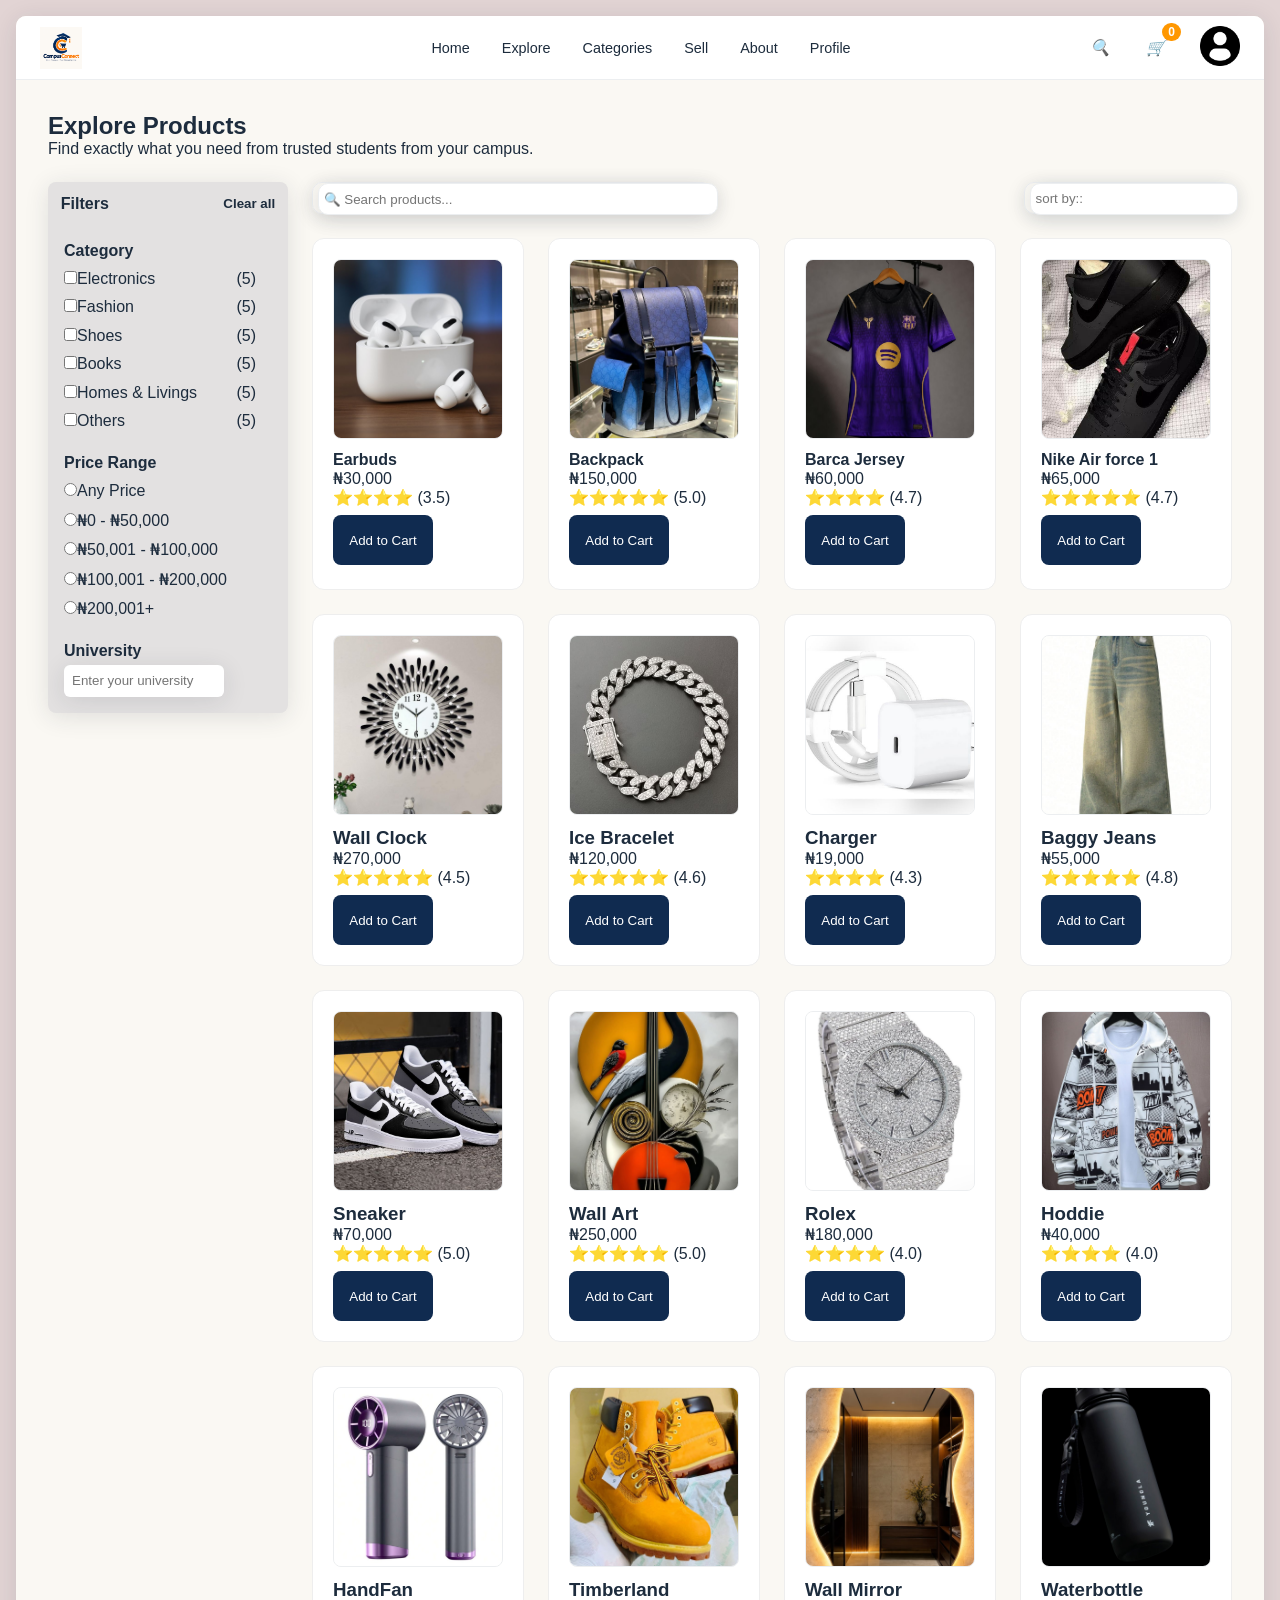
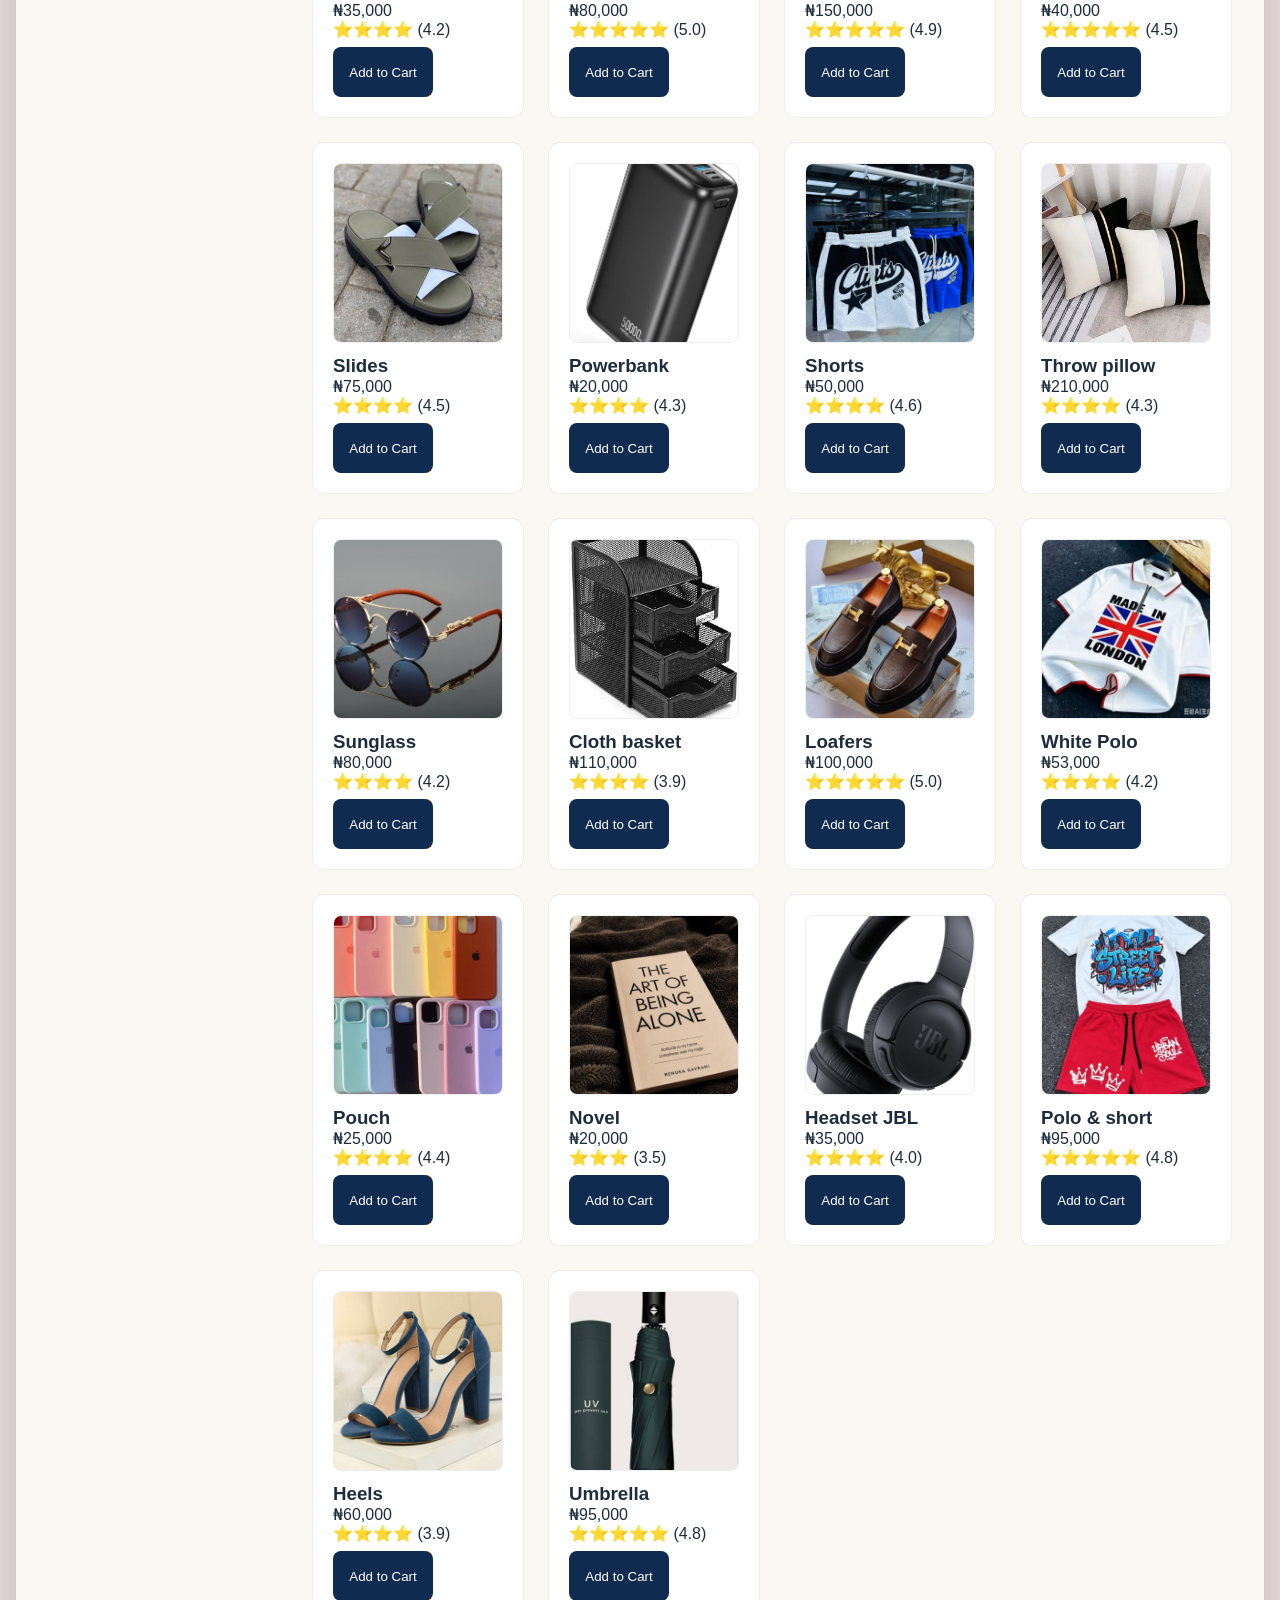
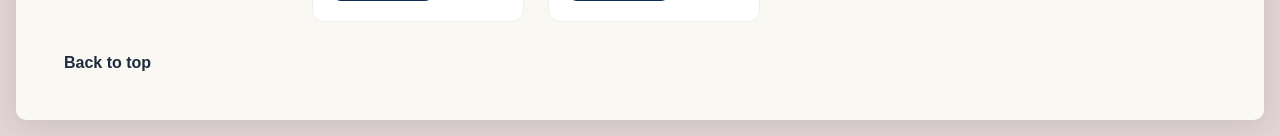
==== explore.html @ 7c212291 "first commit" ====
<!DOCTYPE html>
<html lang="en">

<head>
    <meta charset="UTF-8">
    <meta name="viewport" content="width=device-width, initial-scale=1.0">
    <title>CampusConnect</title>
    <link rel="icon" href="images/icon.png">
    <link rel="stylesheet" href="css/explore.css">
</head>

<body>
    <div class="cover">
        <header id="home">
            <section class="head">
                <div><a href="#home"><img src="images/icon.png" alt="CampusConnect Logo" id="hero-img"></a>
                </div>
                <button class="hamburger" type="button" aria-label="open menu" aria-expanded="false"
                    aria-controls="nav-links">
                    <span></span>
                    <span></span>
                    <span></span>
                </button>
                <nav id="nav-links">
                    <a href="index.html">Home</a>
                    <a href="explore.html">Explore</a>
                    <a href="index.html#categories">Categories</a>
                    <a href="sell.html">Sell</a>
                    <a href="index.html#about">About</a>
                    <a href="dashboard.html">Profile</a>
                    <div id="nav-icon">
                        <a href="explore.html"><button><i class="fa-solid fa-magnifying-glass"
                                    id="search-all">🔍</i></button></a>
                        <a href="cart.html"><button><i class="fa-solid fa-cart-shopping">🛒</i><span
                                    class="cart-count">0</span></button></a>
                    </div>
                </nav>
                <div id="profile-holder"><img src="images/profile.jpg" alt="profile photo" id="profile-photo"></div>
            </section>
        </header>
        <main>
            <div id="explore-head">
                <h2>Explore Products</h2>
                <p>Find exactly what you need from trusted students from your campus.</p>
            </div>
            <section class="filters">
                <div class="filter-head">
                    <p>Filters</p>
                    <button id="clear-btn">Clear all</button>
                </div>
                <div class="categories">
                    <h4>Category</h4>
                    <div>
                        <label for="">
                            <input type="checkbox" value="1" class="category-filter">Electronics
                        </label>
                        <p class="number-of-products ">(5)</p>
                    </div>
                    <div>
                        <label for="">
                            <input type="checkbox" value="2" class="category-filter">Fashion
                        </label>
                        <p class="number-of-products ">(5)</p>
                    </div>
                    <div>
                        <label for="">
                            <input type="checkbox" value="3" class="category-filter">Shoes
                        </label>
                        <p class="number-of-products ">(5)</p>
                    </div>
                    <div>
                        <label for="">
                            <input type="checkbox" value="6" class="category-filter">Books
                        </label>
                        <p class="number-of-products ">(5)</p>
                    </div>
                    <div>
                        <label for="">
                            <input type="checkbox" value="4" class="category-filter">Homes & Livings
                        </label>
                        <p class="number-of-products ">(5)</p>
                    </div>
                    <div>
                        <label for="">
                            <input type="checkbox" value="5" class="category-filter">Others
                        </label>
                        <p class="number-of-products ">(5)</p>
                    </div>
                </div>

                <div class="price-range">
                    <h4>Price Range</h4>
                    <label for="">
                        <input type="radio" name="price" value="1">Any Price
                    </label>

                    <label for="">
                        <input type="radio" name="price" value="2">&#8358;0 - &#8358;50,000
                    </label>

                    <label for="">
                        <input type="radio" name="price" value="3">&#8358;50,001 - &#8358;100,000
                    </label>

                    <label for="">
                        <input type="radio" name="price" value="4">&#8358;100,001 - &#8358;200,000
                    </label>

                    <label for="">
                        <input type="radio" name="price" value="5">&#8358;200,001+
                    </label>

                </div>
                <div class="uni-input">
                    <label for="university">
                        <p>University</p>
                        <input type="text" id="university" name="university" list="universities"
                            placeholder="Enter your university">
                        <datalist id="universities">
                            <option value="UNN"></option>
                            <option value="Unilag"></option>
                            <option value="Uniben"></option>
                            <option value="Shanahan"></option>
                            <option value="Futo"></option>
                            <option value="Unizik"></option>
                            <option value="COOU"></option>
                            <option value="LASU"></option>
                            <option value="ABU"></option>
                            <option value="University of Ibadan"></option>
                        </datalist>
                    </label>
                </div>
            </section>
            <a id="top" href="#home"><button type="button">Back to top</button></a>

            <div class="sort">
                <label for="search" id="search">
                    <a href="#search-all"></a><input type="text" id="search" name="search"
                        placeholder="🔍 Search products...">
                </label>

                <label for="sorts" id="sorts">
                    <input type="text" name="sorts" id="sorts" list="sortOptions" placeholder="sort by::">
                    <datalist id="sortOptions">
                        <option value="Newest"></option>
                        <option value="Oldest"></option>
                        <option value="Recently"></option>
                    </datalist>
                </label>
            </div>

            <section class="product-container">
                <div class="product-card" data-category-id="1">
                    <img src="images/electronics/earbuds.jpg" alt="earbud img">
                    <h4>Earbuds</h4>
                    <p>&#8358;30,000</p>
                    <span>⭐⭐⭐⭐ (3.5)</span>
                    <button class="add-to-cart" data-id="101" data-name="Earbuds" data-price="30,000"
                        data-image="images/electronics/earbuds.jpg">Add to Cart</button>
                </div>
                <div class="product-card" data-category-id="5">
                    <img src="images/others/backpack.jpg" alt="backpack img">
                    <h4>Backpack</h4>
                    <p>&#8358;150,000</p>
                    <span>⭐⭐⭐⭐⭐ (5.0)</span>
                    <button class="add-to-cart" data-id="102" data-name="Backpack" data-price="150,000"
                        data-image="images/others/backpack.jpg">
                        Add to Cart</button>
                </div>
                <div class="product-card" data-category-id="2">
                    <img src="images/fashion/jersey.jpg" alt="girls cloth">
                    <h4>Barca Jersey</h4>
                    <p>&#8358;60,000</p>
                    <span>⭐⭐⭐⭐ (4.7)</span>
                    <button class="add-to-cart" data-id="103" data-name="Barca Jersey" data-price="60,000"
                        data-image="images/fashion/jersey.jpg">Add to Cart</button>
                </div>
                <div class="product-card" data-category-id="3">
                    <img src="images/shoes/nike.jpg" alt="nike shoe">
                    <h4>Nike Air force 1</h4>
                    <p>&#8358;65,000</p>
                    <span>⭐⭐⭐⭐⭐ (4.7)</span>
                    <button class="add-to-cart" data-id="104" data-name="Nike Air Force 1" data-price="65,000"
                        data-image="images/shoes/nike.jpg">Add to Cart</button>
                </div>
                <div class="product-card" data-category-id="4">
                    <img src="images/home/wall clock.jpg" alt="wall clock img">
                    <h3>Wall Clock</h3>
                    <p>&#8358;270,000</p>
                    <span>⭐⭐⭐⭐⭐ (4.5)</span>
                    <button class="add-to-cart" data-id="105" data-name="Wall Clock" data-price="270,000"
                        data-image="images/home/wall clock.jpg">Add to Cart</button>
                </div>
                <div class="product-card" data-category-id="5">
                    <img src="images/others/bracelet.jpg" alt="bracelet img">
                    <h3>Ice Bracelet</h3>
                    <p>&#8358;120,000</p>
                    <span>⭐⭐⭐⭐⭐ (4.6)</span>
                    <button class="add-to-cart" data-id="106" data-name="Ice Bracelet" data-price="120,000"
                        data-image="images/others/bracelet.jpg">Add to Cart</button>
                </div>
                <div class="product-card" data-category-id="1">
                    <img src="images/electronics/charger.jpg" alt="charger img">
                    <h3>Charger</h3>
                    <p>&#8358;19,000</p>
                    <span>⭐⭐⭐⭐ (4.3)</span>
                    <button class="add-to-cart" data-id="107" data-name="Charger" data-price="19,000"
                        data-image="images/electronics/charger.jpg">Add to Cart</button>
                </div>
                <div class="product-card" data-category-id="2">
                    <img src="images/fashion/baggy jeans.jpg" alt="baggie jean img">
                    <h3>Baggy Jeans</h3>
                    <p>&#8358;55,000</p>
                    <span>⭐⭐⭐⭐⭐ (4.8)</span>
                    <button class="add-to-cart" data-id="108" data-name="Baggy Jeans" data-price="55,000"
                        data-image="images/fashion/baggy jeans.jpg">Add to Cart</button>
                </div>
                <div class="product-card" data-category-id="3">
                    <img src="images/shoes/sneakers.jpg" alt="sneakers shoe img">
                    <h3>Sneaker</h3>
                    <p>&#8358;70,000</p>
                    <span>⭐⭐⭐⭐⭐ (5.0)</span>
                    <button class="add-to-cart" data-id="109" data-name="Sneaker" data-price="70,000"
                        data-image="images/shoes/sneakers.jpg">Add to Cart</button>
                </div>
                <div class="product-card" data-category-id="4">
                    <img src="images/home/art.jpg" alt="wall art img">
                    <h3>Wall Art</h3>
                    <p>&#8358;250,000</p>
                    <span>⭐⭐⭐⭐⭐ (5.0)</span>
                    <button class="add-to-cart" data-id="110" data-name="Wall Art" data-price="250,000"
                        data-image="images/home/art.jpg">Add to Cart</button>
                </div>
                <div class="product-card" data-category-id="5">
                    <img src="images/others/rolex.jpg" alt="rolex wristwatch img">
                    <h3>Rolex</h3>
                    <p>&#8358;180,000</p>
                    <span>⭐⭐⭐⭐ (4.0)</span>
                    <button class="add-to-cart" data-id="111" data-name="Rolex" data-price="180,000"
                        data-image="images/others/rolex.jpg">Add to Cart</button>
                </div>
                <div class="product-card" data-category-id="2">
                    <img src="images/fashion/hoddie.jpg" alt="hoddie img">
                    <h3>Hoddie</h3>
                    <p>&#8358;40,000</p>
                    <span>⭐⭐⭐⭐ (4.0)</span>
                    <button class="add-to-cart" data-id="112" data-name="Hoddie" data-price="40,000"
                        data-image="images/fashion/hoddie.jpg">Add to Cart</button>
                </div>
                <div class="product-card" data-category-id="1">
                    <img src="images/electronics/fan.jpg" alt="handfan img">
                    <h3>HandFan</h3>
                    <p>&#8358;35,000</p>
                    <span>⭐⭐⭐⭐ (4.2)</span>
                    <button class="add-to-cart" data-id="113" data-name="HandFan" data-price="35,000"
                        data-image="images/electronics/fan.jpg">Add to Cart</button>
                </div>
                <div class="product-card" data-category-id="3">
                    <img src="images/shoes/TIMBERLAND.jpg" alt="timberland img">
                    <h3>Timberland</h3>
                    <p>&#8358;80,000</p>
                    <span>⭐⭐⭐⭐⭐ (5.0)</span>
                    <button class="add-to-cart" data-id="114" data-name="Timberland" data-price="80,000"
                        data-image="images/shoes/TIMBERLAND.jpg">Add to Cart</button>
                </div>
                <div class="product-card" data-category-id="4">
                    <img src="images/home/mirror.jpg" alt="mirror img">
                    <h3>Wall Mirror</h3>
                    <p>&#8358;150,000</p>
                    <span>⭐⭐⭐⭐⭐ (4.9)</span>
                    <button class="add-to-cart" data-id="115" data-name="Wall Mirror" data-price="150,000"
                        data-image="images/home/mirror.jpg">Add to Cart</button>
                </div>
                <div class="product-card" data-category-id="5">
                    <img src="images/others/waterbottle.jpg" alt="waterbottle img">
                    <h3>Waterbottle</h3>
                    <p>&#8358;40,000</p>
                    <span>⭐⭐⭐⭐⭐ (4.5)</span>
                    <button class="add-to-cart" data-id="116" data-name="Waterbottle" data-price="40,000"
                        data-image="images/others/waterbottle.jpg">Add to Cart</button>
                </div>
                <div class="product-card" data-category-id="3">
                    <img src="images/shoes/slides.jpg" alt="slide slippers">
                    <h3>Slides</h3>
                    <p>&#8358;75,000</p>
                    <span>⭐⭐⭐⭐ (4.5)</span>
                    <button class="add-to-cart" data-id="117" data-name="Slides" data-price="75,000"
                        data-image="images/shoes/slides.jpg">Add to Cart</button>
                </div>
                <div class="product-card" data-category-id="1">
                    <img src="images/electronics/power bank.jpg" alt="power bank img">
                    <h3>Powerbank</h3>
                    <p>&#8358;20,000</p>
                    <span>⭐⭐⭐⭐ (4.3)</span>
                    <button class="add-to-cart" data-id="118" data-name="Powerbank" data-price="20,000"
                        data-image="images/electronics/power bank.jpg">Add to Cart</button>
                </div>
                <div class="product-card" data-category-id="2">
                    <img src="images/fashion/shorts.jpg" alt=" designer shorts img">
                    <h3>Shorts</h3>
                    <p>&#8358;50,000</p>
                    <span>⭐⭐⭐⭐ (4.6)</span>
                    <button class="add-to-cart" data-id="119" data-name="Shorts" data-price="50,000"
                        data-image="images/fashion/shorts.jpg">Add to Cart</button>
                </div>
                <div class="product-card" data-category-id="4">
                    <img src="images/home/throw pillows.jpg" alt="throw pillow img">
                    <h3>Throw pillow</h3>
                    <p>&#8358;210,000</p>
                    <span>⭐⭐⭐⭐ (4.3)</span>
                    <button class="add-to-cart" data-id="120" data-name="Throw pillow" data-price="210,000"
                        data-image="images/home/throw pillows.jpg">Add to Cart</button>
                </div>
                <div class="product-card" data-category-id="5">
                    <img src="images/others/sunglasses.jpg" alt="sunglasse img">
                    <h3>Sunglass</h3>
                    <p>&#8358;80,000</p>
                    <span>⭐⭐⭐⭐ (4.2)</span>
                    <button class="add-to-cart" data-id="121" data-name="Sunglass" data-price="80,000"
                        data-image="images/others/sunglasses.jpg">Add to Cart</button>
                </div>
                <div class="product-card" data-category-id="4">
                    <img src="images/home/basket.jpg" alt="basket img">
                    <h3>Cloth basket</h3>
                    <p>&#8358;110,000</p>
                    <span>⭐⭐⭐⭐ (3.9)</span>
                    <button class="add-to-cart" data-id="122" data-name="Cloth basket" data-price="110,000"
                        data-image="images/home/basket.jpg">Add to Cart</button>
                </div>
                <div class="product-card" data-category-id="3">
                    <img src="images/shoes/coporate shoe.jpg" alt="coporate shoe img">
                    <h3>Loafers</h3>
                    <p>&#8358;100,000</p>
                    <span>⭐⭐⭐⭐⭐ (5.0)</span>
                    <button class="add-to-cart" data-id="123" data-name="Loafers" data-price="100,000"
                        data-image="images/shoes/coporate shoe.jpg">Add to Cart</button>
                </div>
                <div class="product-card" data-category-id="2">
                    <img src="images/fashion/polo.jpg" alt="polo img">
                    <h3>White Polo</h3>
                    <p>&#8358;53,000</p>
                    <span>⭐⭐⭐⭐ (4.2)</span>
                    <button class="add-to-cart" data-id="124" data-name="White Polo" data-price="53,000"
                        data-image="images/fashion/polo.jpg">Add to Cart</button>
                </div>
                <div class="product-card" data-category-id="1">
                    <img src="images/electronics/phone pouch.jpg" alt="phone pouch img">
                    <h3>Pouch</h3>
                    <p>&#8358;25,000</p>
                    <span>⭐⭐⭐⭐ (4.4)</span>
                    <button class="add-to-cart" data-id="125" data-name="Pouch" data-price="25,000"
                        data-image="images/electronics/phone pouch.jpg">Add to Cart</button>
                </div>
                <div class="product-card" data-category-id="6">
                    <img src="images/book.jpg" alt="book img">
                    <h3>Novel</h3>
                    <p>&#8358;20,000</p>
                    <span>⭐⭐⭐ (3.5)</span>
                    <button class="add-to-cart" data-id="126" data-name="Novel" data-price="20,000"
                        data-image="images/book.jpg">Add to Cart</button>
                </div>
                <div class="product-card" data-category-id="1">
                    <img src="images/electronics/headset.jpg" alt="headset img">
                    <h3>Headset JBL</h3>
                    <p>&#8358;35,000</p>
                    <span>⭐⭐⭐⭐ (4.0)</span>
                    <button class="add-to-cart" data-id="127" data-name="Headset JBL" data-price="35,000"
                        data-image="images/electronics/headset.jpg">Add to Cart</button>
                </div>
                <div class="product-card" data-category-id="2">
                    <img src="images/fashion/polo and nicker.jpg" alt="polo and knicker img">
                    <h3>Polo & short</h3>
                    <p>&#8358;95,000</p>
                    <span>⭐⭐⭐⭐⭐ (4.8)</span>
                    <button class="add-to-cart" data-id="128" data-name="Polo & short" data-price="95,000"
                        data-image="images/fashion/polo and nicker.jpg">Add to Cart</button>
                </div>
                <div class="product-card" data-category-id="3">
                    <img src="images/shoes/ladies shoe.jpg" alt="heels img">
                    <h3>Heels</h3>
                    <p>&#8358;60,000</p>
                    <span>⭐⭐⭐⭐ (3.9)</span>
                    <button class="add-to-cart" data-id="129" data-name="Heels" data-price="60,000"
                        data-image="images/shoes/ladies shoe.jpg">Add to Cart</button>
                </div>
                <div class="product-card" data-category-id="5">
                    <img src="images/others/umbrella.jpg" alt="umbrella img">
                    <h3>Umbrella</h3>
                    <p>&#8358;95,000</p>
                    <span>⭐⭐⭐⭐⭐ (4.8)</span>
                    <button class="add-to-cart" data-id="130" data-name="Umbrella" data-price="95,000"
                        data-image="images/others/umbrella.jpg">Add to Cart</button>
                </div>
            </section>
        </main>
    </div>
    <script src="JS/common.js"></script>
    <script src="JS/explore.js"></script>
</body>

</html>
---- css/explore.css ----
:root {
    --background-color: #e2d4d4;
    --primary-color: #031329;
    --secondary-color: #ff8500;
    --text: #1d2c3d;
    --container: #faf8f3;
    --cards: #ffffff;
    --muted-text: #74808b;
    --border: #eceef0;
    --filter: #e3e1e1;
}

* {
    margin: 0;
    padding: 0;
    box-sizing: border-box;
}

html {
    scroll-behavior: smooth;
}

body {
    min-height: 100vh;
    padding: 1rem;
    background-color: var(--background-color);
    color: var(--text);
    font-family: Arial, Helvetica, sans-serif;
}

.cover {
    width: min(100%, 1500px);
    min-height: calc(100vh - 2rem);
    margin: 0 auto;
    overflow: hidden;
    border-radius: 10px;
    background-color: var(--container);
    box-shadow: 0 4px 24px rgba(29, 44, 61, 0.12);
}

main {
    display: grid;
    grid-template-columns: minmax(13rem, 15rem) minmax(0, 1fr);
    gap: 1.5rem;
    padding: 2rem;
}

button {
    cursor: pointer;
}

.head {
    min-height: 4rem;
    display: flex;
    justify-content: space-between;
    align-items: center;
    gap: 1.5rem;
    padding: 0.5rem 1.5rem;
    background-color: var(--cards);
    border-bottom: 1px solid var(--border);
}

nav {
    display: flex;
    align-items: center;
}

#hero-img {
    display: block;
    width: 42px;
    height: 42px;
    object-fit: contain;
}

#nav-links {
    display: flex;
    position: relative;
    flex: 1;
    align-items: center;
    justify-content: center;
    gap: clamp(0.75rem, 2.5vw, 2rem);
}

#nav-links a:not(#nav-icon a) {
    color: var(--text);
    font-size: 0.9rem;
    text-decoration: none;
}

#nav-links a:not(#nav-icon a):hover {
    color: var(--primary-color);
    background-color: var(--secondary-color);
    width: 4.5rem;
    height: 1.7rem;
    border-radius: 9px;
    text-align: center;
    font-weight: 600;
    color: #fff;
    transform: translateY(-2px)
}

#nav-icon {
    display: flex;
    position: absolute;
    right: 0;
    justify-content: right;
    gap: 1rem;
}

#nav-icon button {
    width: 2.5rem;
    height: 2.5rem;
    border: 0;
    border-radius: 50%;
    background: transparent;
    color: var(--primary-color);
    cursor: pointer;
    font-size: 1rem;
}

#profile-holder {
    margin-left: auto;
}

#profile-photo {
    width: 40px;
    height: 40px;
}

.cart-count {
    position: absolute;
    top: 1.8rem;
    right: 5.3rem;
    background: #ff9700;
    color: #ffffff;
    font-size: 11px;
    font-weight: bold;
    width: 17px;
    height: 17px;
    border-radius: 50%;
    display: flex;
    justify-content: center;
    align-items: center;
}

#nav-icon img {
    display: block;
    width: 40px;
    height: 40px;
    object-fit: contain;
    border-radius: 20px;
}

.hamburger {
    display: none;
    flex-direction: column;
    justify-content: space-between;
    width: 30px;
    height: 22px;
    background: none;
    border: none;
    cursor: pointer;
    padding: 0;
    z-index: 1001;
}

.hamburger span {
    display: block;
    height: 3px;
    width: 100%;
    background-color: #263445;
    border-radius: 3px;
    transition: transform 0.3s ease, opacity 0.3s ease;
}

.hamburger.active span:nth-child(1) {
    transform: translateY(9.5px) rotate(45deg);
}

.hamburger.active span:nth-child(2) {
    opacity: 0;
}

.hamburger.active span:nth-child(3) {
    transform: translateY(-9.5px) rotate(-45deg);
}

#explore-head {
    display: flex;
    flex-direction: column;
    grid-column: 1 / -1;
}

.filters {
    grid-column: 1;
    grid-row: 2 / span 2;
    align-self: start;
    background-color: var(--filter);
    width: 100%;
    min-height: 0;
    max-height: calc(100vh - 2rem);
    overflow-y: auto;
    box-shadow: 0 4px 24px rgba(29, 44, 61, 0.12);
    border-radius: 8px;
}

.filter-head {
    display: flex;
    align-items: center;
    justify-content: space-between;
    gap: 0.75rem;
    padding: 0.8rem;
}

.filter-head button {
    border: none;
    background-color: transparent;
    font-weight: 550;
    color: var(--text);
}

.filter-head p {
    font-weight: bold;
}

.categories {
    display: flex;
    flex-direction: column;
    gap: 0.65rem;
    padding: 0 1rem;
    margin-top: 1rem;
}

.categories h4 {
    font-weight: bold;
}

.categories div {
    display: flex;
    align-items: center;
    justify-content: space-between;
    gap: 1rem;
}

.number-of-products {
    margin-right: 1rem;
    text-align: right;
    white-space: nowrap;
}

.price-range {
    display: flex;
    flex-direction: column;
    gap: 0.65rem;
    padding: 0 1rem;
    margin-top: 1.5rem;
}

.price-range h4 {
    margin-top: 0;
}

.uni-input {
    padding: 1rem;
    margin-top: 0.5rem;
}

.uni-input p {
    font-weight: bold;
    margin-bottom: 5px;
}

.uni-input input {
    width: min(100%, 10rem);
    height: 2rem;
    border-radius: 6px;
    border: none;
    justify-content: center;
    padding-left: 0.5rem;
    box-shadow: 0 4px 24px rgba(29, 44, 61, 0.12);
}

#top button {
    border: none;
    margin: 0.5rem 1rem 1rem;
    align-self: center;
    color: var(--text);
    font-weight: 600;
    font-size: 1rem;
    display: inline-block;
    border: none;
    background-color: transparent;
    text-decoration: none;
}

#top button:hover {
    transform: translateY(-3px);
    box-shadow: 0 5px 18px rgba(0, 0, 0, 0.08)
}

.sort {
    grid-column: 2;
    grid-row: 2;
    align-self: start;
    display: flex;
    align-items: center;
    justify-content: space-between;
    gap: 1.5rem;
}

#search {
    width: 25rem;
    height: 2rem;
    border-radius: 10px;
    padding-left: 0.3rem;
    border: 1px solid var(--border);
    box-shadow: 0 4px 20px rgba(29, 44, 60, 0.12);
}

#sorts {
    width: 13rem;
    height: 2rem;
    border-radius: 10px;
    padding-left: 0.3rem;
    border: 1px solid var(--border);
    box-shadow: 0 4px 20px rgba(29, 44, 60, 0.11);
}

#search :focus,
#sorts :focus {
    border-color: var(--secondary-color);
    outline: 2px solid rgba(255, 133, 0, 0.15);
}

.product-container {
    grid-column: 2;
    grid-row: 3;
    display: grid;
    grid-template-columns: repeat(auto-fit, minmax(min(100%, 12rem), 1fr));
    align-content: start;
    gap: 1.5rem;
}

.product-card {
    display: flex;
    flex-direction: column;
    background-color: var(--cards);
    padding: 20px;
    border-radius: 12px;
    border: 1px solid #eeeeee;
    transition: 0.3s ease;
    height: 22rem;
}

.product-card[hidden] {
    display: none;
}

.product-card img {
    transition: transform 0.4s linear;
    transform-origin: center;
}

.product-card img:hover {
    transform: scale(1.08);
}

.product-card:hover {
    transform: translateY(-3px);
    box-shadow: 0 4px 20px rgba(29, 44, 60, 0.11);
}

.product-card span {
    display: block;
}

.product-card img {
    width: 100%;
    height: 180px;
    border: 1px solid var(--border);
    border-radius: 8px;
    object-fit: cover;
    margin-bottom: 12px;
}

.product-card button {
    width: 100px;
    height: 50px;
    margin-top: 0.5rem;
    border: none;
    border-radius: 8px;
    color: var(--cards);
    background-color: #102b50;
}

.product-card button:hover {
    transform: translateY(-3px);
    box-shadow: 0 5px 18px rgba(0, 0, 0, 0.08)
}

@media (max-width: 700px) {
    .head {
        display: flex;
        flex-wrap: wrap;
        align-items: center;
        gap: 0.5rem;
        padding: 0.5rem 0.75rem;
    }

    .hamburger {
        display: flex;
        order: 2;
    }

    #nav-icon {
        position: static;
        left: auto;
        right: auto;
        order: 1;
        margin-left: auto;
    }

    #nav-links {
        display: grid;
        flex: 1 0 100%;
        grid-template-columns: repeat(3, 1fr);
        order: 3;
        align-items: center;
        flex-wrap: wrap;
        padding: 0.25rem 0;
    }

    #nav-icon {
        grid-column: 1 / -1;
        justify-self: stretch;
        justify-content: flex-end;
        margin-left: 0;
    }

    #nav-links a:not(#nav-icon a) {
        width: auto;
        height: auto;
        min-height: 1.7rem;
        font-size: 0.7rem;
    }

    main {
        grid-template-columns: minmax(0, 1fr);
        padding: 1rem;
    }

    #explore-head,
    .filters,
    .sort,
    .product-container {
        grid-column: 1;
    }

    .filters {
        grid-row: auto;
        min-height: 0;
        max-height: min(28rem, 55vh);
        padding-bottom: 0;
    }

    .sort {
        grid-row: auto;
        flex-wrap: wrap;
    }

    .product-container {
        grid-row: auto;
    }

    #top {
        display: none;
    }

    #search input {
        max-width: 16rem;
    }
}

#nav-icon button {
    position: relative;
    width: 2.5rem;
    height: 2.5rem;
}

#nav-icon .cart-count {
    position: absolute;
    top: -0.3rem;
    right: -0.3rem;
    width: auto;
    min-width: 1.15rem;
    height: 1.15rem;
    padding: 0 0.2rem;
    box-sizing: border-box;
    border-radius: 999px;
    display: grid;
    place-items: center;
    font-size: clamp(0.65rem, 2vw, 0.75rem);
    line-height: 1;
}

#nav-links[hidden] {
    display: none !important;
}
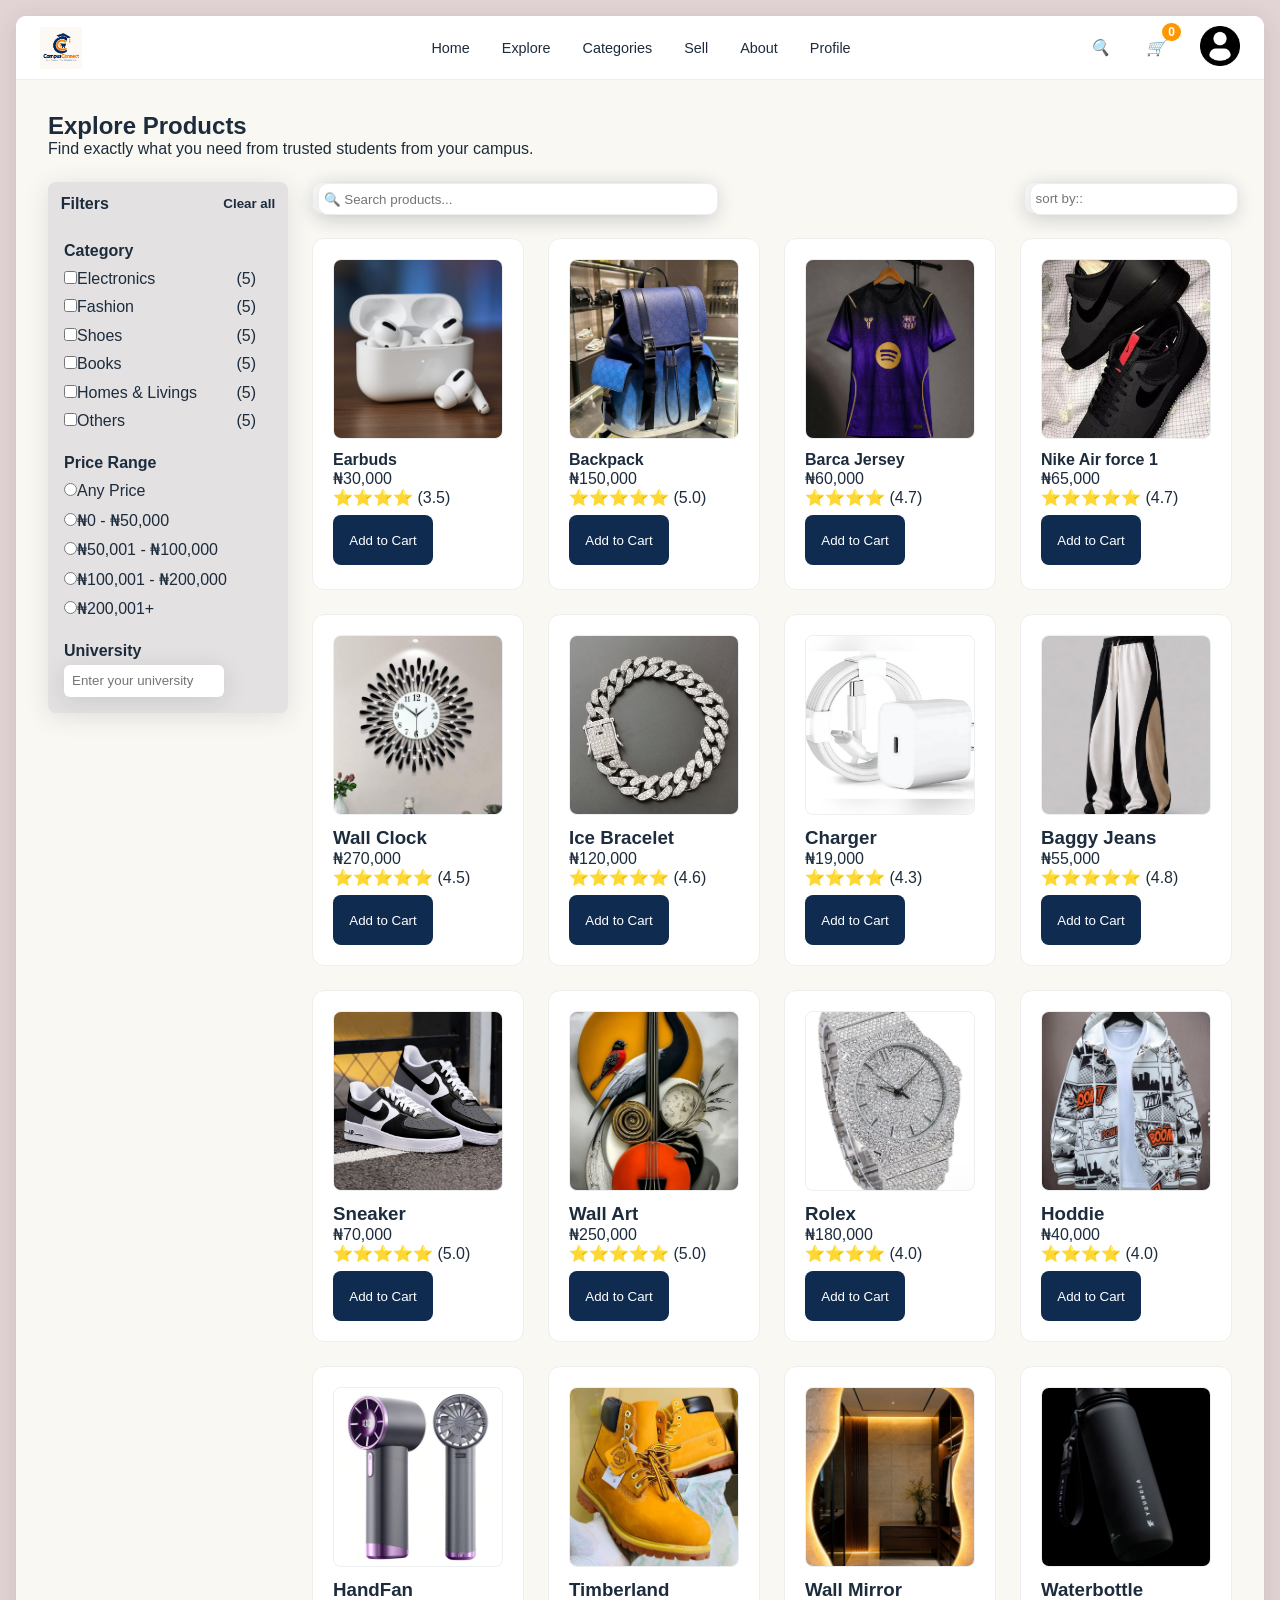
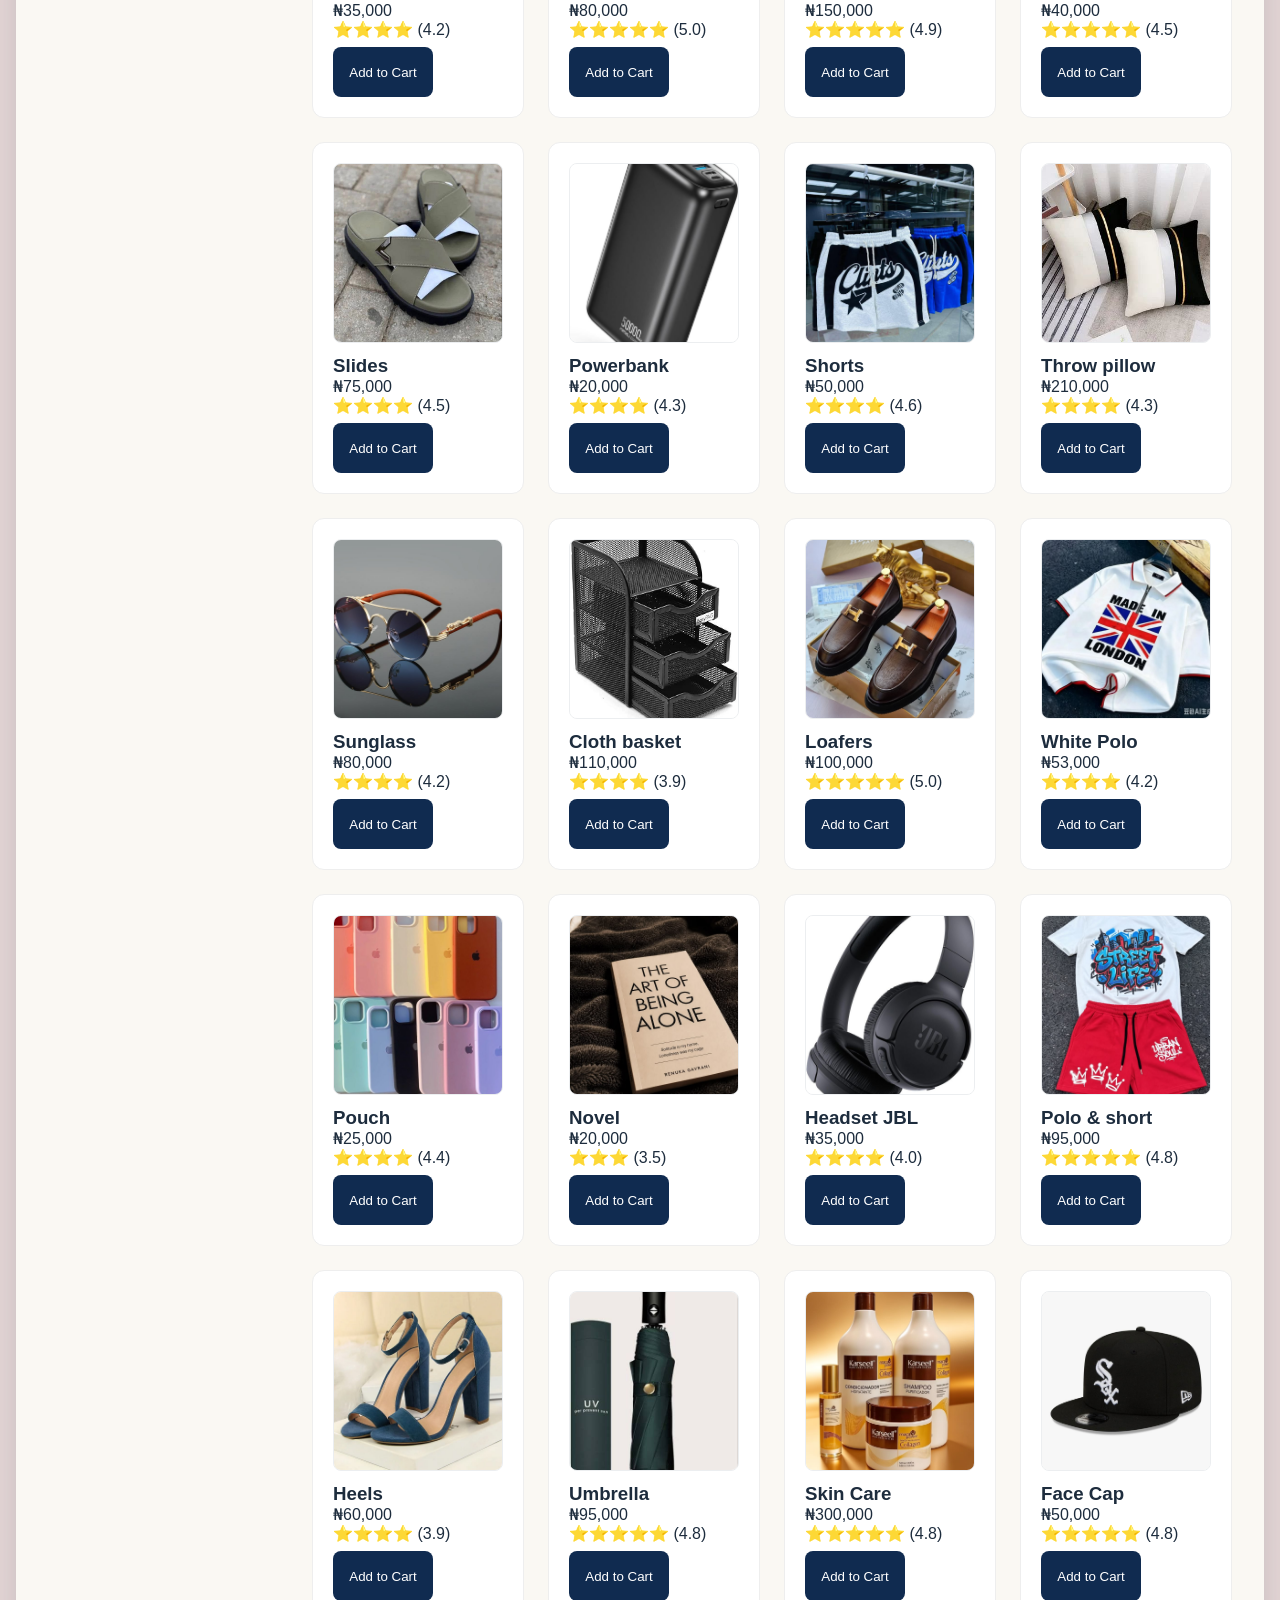
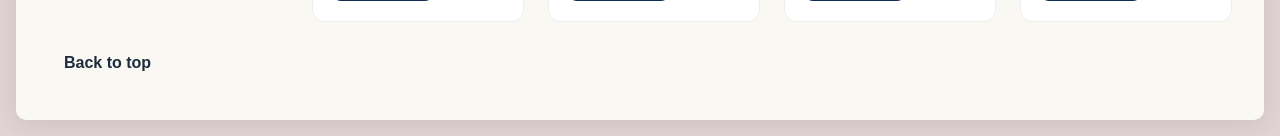
==== commit 356abf08: "updated the website" ====
--- a/explore.html
+++ b/explore.html
@@ -208,7 +208,7 @@
                         data-image="images/electronics/charger.jpg">Add to Cart</button>
                 </div>
                 <div class="product-card" data-category-id="2">
-                    <img src="images/fashion/baggy jeans.jpg" alt="baggie jean img">
+                    <img src="images/fashion/baggie.jpg" alt="baggie jean img">
                     <h3>Baggy Jeans</h3>
                     <p>&#8358;55,000</p>
                     <span>⭐⭐⭐⭐⭐ (4.8)</span>
@@ -391,6 +391,22 @@
                     <button class="add-to-cart" data-id="130" data-name="Umbrella" data-price="95,000"
                         data-image="images/others/umbrella.jpg">Add to Cart</button>
                 </div>
+                <div class="product-card" data-category-id="5">
+                    <img src="images/others/skin care.jpg" alt="umbrella img">
+                    <h3>Skin Care</h3>
+                    <p>&#8358;300,000</p>
+                    <span>⭐⭐⭐⭐⭐ (4.8)</span>
+                    <button class="add-to-cart" data-id="131" data-name="Skin Care" data-price="300,000"
+                        data-image="images/others/skin care.jpg">Add to Cart</button>
+                </div>
+                <div class="product-card" data-category-id="2">
+                    <img src="images/fashion/face cap.jpg" alt="face cap img">
+                    <h3>Face Cap</h3>
+                    <p>&#8358;50,000</p>
+                    <span>⭐⭐⭐⭐⭐ (4.8)</span>
+                    <button class="add-to-cart" data-id="132" data-name="Face Cap" data-price="50,000"
+                        data-image="images/fashion/face cap.jpg">Add to Cart</button>
+                </div>
             </section>
         </main>
     </div>
